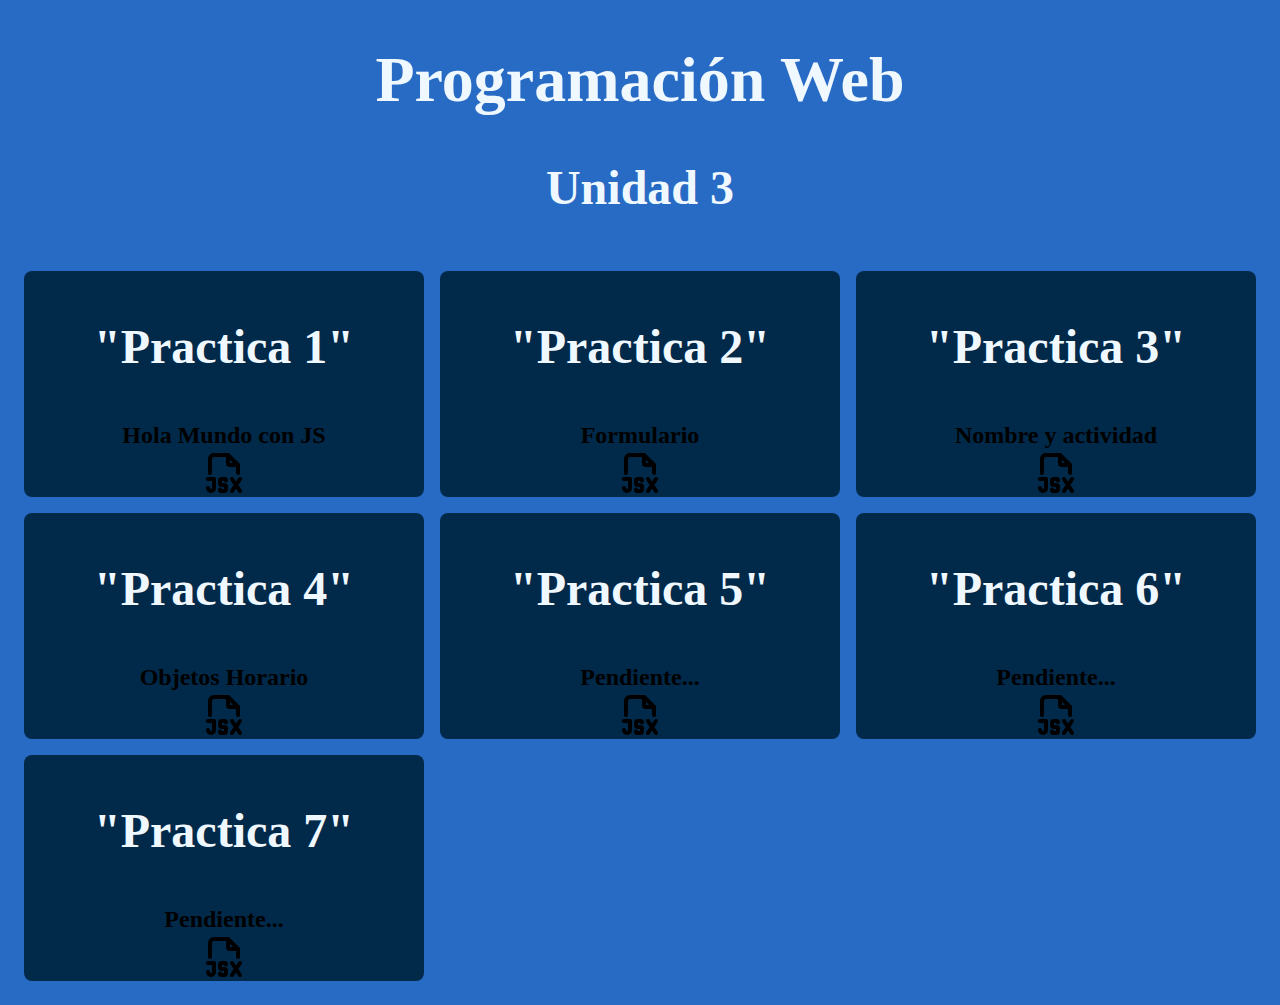
==== index.html @ 9894e3bf "creacion practica 4 ejercicio 1" ====
<!DOCTYPE html>
<html lang="en">
<head>
    <meta charset="UTF-8">
    <meta name="viewport" content="width=device-width, initial-scale=1.0">
    <title>Document</title>
    <link rel="stylesheet" href="CSS/estilos.css">
</head>
<body>
    <h1>Programación Web</h1>
    <h2>Unidad 3</h2>

    <div class="bento">
        <a href="practicas/p1.html">
            <div class="grid grid1">
                <h3>"Practica 1"</h3>
                <p>Hola Mundo con JS</p>
                <svg  xmlns="http://www.w3.org/2000/svg"  width="24"  height="24"  viewBox="0 0 24 24"  fill="none"  stroke="currentColor"  stroke-width="2"  stroke-linecap="round"  stroke-linejoin="round"  class="icon icon-tabler icons-tabler-outline icon-tabler-file-type-jsx"><path stroke="none" d="M0 0h24v24H0z" fill="none"/><path d="M14 3v4a1 1 0 0 0 1 1h4" /><path d="M5 12v-7a2 2 0 0 1 2 -2h7l5 5v4" /><path d="M4 15h3v4.5a1.5 1.5 0 0 1 -3 0" /><path d="M10 20.25c0 .414 .336 .75 .75 .75h1.25a1 1 0 0 0 1 -1v-1a1 1 0 0 0 -1 -1h-1a1 1 0 0 1 -1 -1v-1a1 1 0 0 1 1 -1h1.25a.75 .75 0 0 1 .75 .75" /><path d="M16 15l4 6" /><path d="M16 21l4 -6" /></svg>
            </div>
        </a>
        <a href="practicas/p2.html">
            <div class="grid grid2">
                <h3>"Practica 2"</h3>
                <p>Formulario</p>
                <svg  xmlns="http://www.w3.org/2000/svg"  width="24"  height="24"  viewBox="0 0 24 24"  fill="none"  stroke="currentColor"  stroke-width="2"  stroke-linecap="round"  stroke-linejoin="round"  class="icon icon-tabler icons-tabler-outline icon-tabler-file-type-jsx"><path stroke="none" d="M0 0h24v24H0z" fill="none"/><path d="M14 3v4a1 1 0 0 0 1 1h4" /><path d="M5 12v-7a2 2 0 0 1 2 -2h7l5 5v4" /><path d="M4 15h3v4.5a1.5 1.5 0 0 1 -3 0" /><path d="M10 20.25c0 .414 .336 .75 .75 .75h1.25a1 1 0 0 0 1 -1v-1a1 1 0 0 0 -1 -1h-1a1 1 0 0 1 -1 -1v-1a1 1 0 0 1 1 -1h1.25a.75 .75 0 0 1 .75 .75" /><path d="M16 15l4 6" /><path d="M16 21l4 -6" /></svg></svg>
            </div>
        </a>
        <a href="practicas/p3.html">
            <div class="grid grid3">
                <h3>"Practica 3"</h3>
                <p>Nombre y actividad</p>
                <svg  xmlns="http://www.w3.org/2000/svg"  width="24"  height="24"  viewBox="0 0 24 24"  fill="none"  stroke="currentColor"  stroke-width="2"  stroke-linecap="round"  stroke-linejoin="round"  class="icon icon-tabler icons-tabler-outline icon-tabler-file-type-jsx"><path stroke="none" d="M0 0h24v24H0z" fill="none"/><path d="M14 3v4a1 1 0 0 0 1 1h4" /><path d="M5 12v-7a2 2 0 0 1 2 -2h7l5 5v4" /><path d="M4 15h3v4.5a1.5 1.5 0 0 1 -3 0" /><path d="M10 20.25c0 .414 .336 .75 .75 .75h1.25a1 1 0 0 0 1 -1v-1a1 1 0 0 0 -1 -1h-1a1 1 0 0 1 -1 -1v-1a1 1 0 0 1 1 -1h1.25a.75 .75 0 0 1 .75 .75" /><path d="M16 15l4 6" /><path d="M16 21l4 -6" /></svg>               
                </svg>
            </div>
        </a>
        <a href="practicas/p4e1.html">
            <div class="grid grid4">
                <h3>"Practica 4"</h3>
                <p>Objetos Horario</p>
                <svg  xmlns="http://www.w3.org/2000/svg"  width="24"  height="24"  viewBox="0 0 24 24"  fill="none"  stroke="currentColor"  stroke-width="2"  stroke-linecap="round"  stroke-linejoin="round"  class="icon icon-tabler icons-tabler-outline icon-tabler-file-type-jsx"><path stroke="none" d="M0 0h24v24H0z" fill="none"/><path d="M14 3v4a1 1 0 0 0 1 1h4" /><path d="M5 12v-7a2 2 0 0 1 2 -2h7l5 5v4" /><path d="M4 15h3v4.5a1.5 1.5 0 0 1 -3 0" /><path d="M10 20.25c0 .414 .336 .75 .75 .75h1.25a1 1 0 0 0 1 -1v-1a1 1 0 0 0 -1 -1h-1a1 1 0 0 1 -1 -1v-1a1 1 0 0 1 1 -1h1.25a.75 .75 0 0 1 .75 .75" /><path d="M16 15l4 6" /><path d="M16 21l4 -6" /></svg>              
                </svg>
            </div>
         </a>
        <a href="">
            <div class="grid grid5">
                <h3>"Practica 5"</h3>
                <p>Pendiente...</p>
                <svg  xmlns="http://www.w3.org/2000/svg"  width="24"  height="24"  viewBox="0 0 24 24"  fill="none"  stroke="currentColor"  stroke-width="2"  stroke-linecap="round"  stroke-linejoin="round"  class="icon icon-tabler icons-tabler-outline icon-tabler-file-type-jsx"><path stroke="none" d="M0 0h24v24H0z" fill="none"/><path d="M14 3v4a1 1 0 0 0 1 1h4" /><path d="M5 12v-7a2 2 0 0 1 2 -2h7l5 5v4" /><path d="M4 15h3v4.5a1.5 1.5 0 0 1 -3 0" /><path d="M10 20.25c0 .414 .336 .75 .75 .75h1.25a1 1 0 0 0 1 -1v-1a1 1 0 0 0 -1 -1h-1a1 1 0 0 1 -1 -1v-1a1 1 0 0 1 1 -1h1.25a.75 .75 0 0 1 .75 .75" /><path d="M16 15l4 6" /><path d="M16 21l4 -6" /></svg>                
                </svg>
            </div>
        </a>
        <div class="grid grid6">
            <h3>"Practica 6"</h3>
            <p>Pendiente...</p>
            <svg  xmlns="http://www.w3.org/2000/svg"  width="24"  height="24"  viewBox="0 0 24 24"  fill="none"  stroke="currentColor"  stroke-width="2"  stroke-linecap="round"  stroke-linejoin="round"  class="icon icon-tabler icons-tabler-outline icon-tabler-file-type-jsx"><path stroke="none" d="M0 0h24v24H0z" fill="none"/><path d="M14 3v4a1 1 0 0 0 1 1h4" /><path d="M5 12v-7a2 2 0 0 1 2 -2h7l5 5v4" /><path d="M4 15h3v4.5a1.5 1.5 0 0 1 -3 0" /><path d="M10 20.25c0 .414 .336 .75 .75 .75h1.25a1 1 0 0 0 1 -1v-1a1 1 0 0 0 -1 -1h-1a1 1 0 0 1 -1 -1v-1a1 1 0 0 1 1 -1h1.25a.75 .75 0 0 1 .75 .75" /><path d="M16 15l4 6" /><path d="M16 21l4 -6" /></svg>                <path stroke="none" d="M0 0h24v24H0z" fill="none"/>
                <path d="M17.553 16.75a7.5 7.5 0 0 0 -10.606 0" />
                <path d="M18 3.804a6 6 0 0 0 -8.196 2.196l10.392 6a6 6 0 0 0 -2.196 -8.196z" />
                <path d="M16.732 10c1.658 -2.87 2.225 -5.644 1.268 -6.196c-.957 -.552 -3.075 1.326 -4.732 4.196" />
                <path d="M15 9l-3 5.196" />
                <path d="M3 19.25a2.4 2.4 0 0 1 1 -.25a2.4 2.4 0 0 1 2 1a2.4 2.4 0 0 0 2 1a2.4 2.4 0 0 0 2 -1a2.4 2.4 0 0 1 2 -1a2.4 2.4 0 0 1 2 1a2.4 2.4 0 0 0 2 1a2.4 2.4 0 0 0 2 -1a2.4 2.4 0 0 1 2 -1a2.4 2.4 0 0 1 1 .25" />
              </svg>
        </div>
        <div class="grid grid7">
            <h3>"Practica 7"</h3>
            <p>Pendiente...</p>
            <svg  xmlns="http://www.w3.org/2000/svg"  width="24"  height="24"  viewBox="0 0 24 24"  fill="none"  stroke="currentColor"  stroke-width="2"  stroke-linecap="round"  stroke-linejoin="round"  class="icon icon-tabler icons-tabler-outline icon-tabler-file-type-jsx"><path stroke="none" d="M0 0h24v24H0z" fill="none"/><path d="M14 3v4a1 1 0 0 0 1 1h4" /><path d="M5 12v-7a2 2 0 0 1 2 -2h7l5 5v4" /><path d="M4 15h3v4.5a1.5 1.5 0 0 1 -3 0" /><path d="M10 20.25c0 .414 .336 .75 .75 .75h1.25a1 1 0 0 0 1 -1v-1a1 1 0 0 0 -1 -1h-1a1 1 0 0 1 -1 -1v-1a1 1 0 0 1 1 -1h1.25a.75 .75 0 0 1 .75 .75" /><path d="M16 15l4 6" /><path d="M16 21l4 -6" /></svg>                <path stroke="none" d="M0 0h24v24H0z" fill="none"/>
                <path d="M5.628 11.283l5.644 -5.637c2.665 -2.663 5.924 -3.747 8.663 -1.205l.188 .181a2.987 2.987 0 0 1 0 4.228l-11.287 11.274a3 3 0 0 1 -4.089 .135l-.143 -.135c-2.728 -2.724 -1.704 -6.117 1.024 -8.841z" />
                <path d="M9.5 7.5l1.5 3.5" />
                <path d="M6.5 10.5l1.5 3.5" />
                <path d="M12.5 4.5l1.5 3.5" />
              </svg>
        </div>
        </div>
    </div>

</body>
</html>
---- CSS/estilos.css ----
body{
    background-color: #276bc4;
}
a{
    text-decoration: none;
    color: black;
}
h1{
    text-align: center;
    font-size: 4rem;
    color:  aliceblue;
}
h2 {
    text-align: center;
    font-size: 3rem;
    color:  aliceblue;
}
.bento{
    display: grid;
    grid-template-columns: repeat(3, 1fr);
    gap: 1rem;
    padding: 1rem;
}

.grid{

    background-color: #012949;
    padding: 0em;
    border-radius: .5em;
    text-align: center;
    display: flex;
    flex-direction: column;
    align-items: center;
    justify-content: center;
    transition: background-color 0.3s ease;
}

.grid h3{
    font-size: 3em;
    color: aliceblue;
}
.grid p{
    font-size: 1.5em;
    font-weight: 700;
    margin-block-start: 0;
     margin-block-end: 0;
}

.grid:hover {
    background-color: #8405ec;
    transform: scale(1.05);
    transition: transform 0.3s ease;
}

.icon{
    width: 3em;
    height: auto;
}


/* Aquí no debe haber reglas de grid-column fuera de los media queries */

/* Para pantallas de 768px o menos */
@media (max-width: 768px) {
.bento {
grid-template-columns: repeat(2, 1fr);
}
.grid:nth-child(1) {
grid-column: 1/3; /* Afecta el primer grid, ocupa toda la fila */
}
h1 {
color: #f90000;
}
}

/* Para pantallas de 480px o menos */
@media (max-width: 480px) {
.bento {
grid-template-columns: repeat(1, 1fr); /* Todos los grids se muestran en una sola columna */
}
.grid:nth-child(1) {
grid-column: auto; /* Ajusta las columnas según el tamaño */
}
.grid:nth-child(4) {
grid-column: auto;
}
h1 {
color: #37ff0079;
}
}
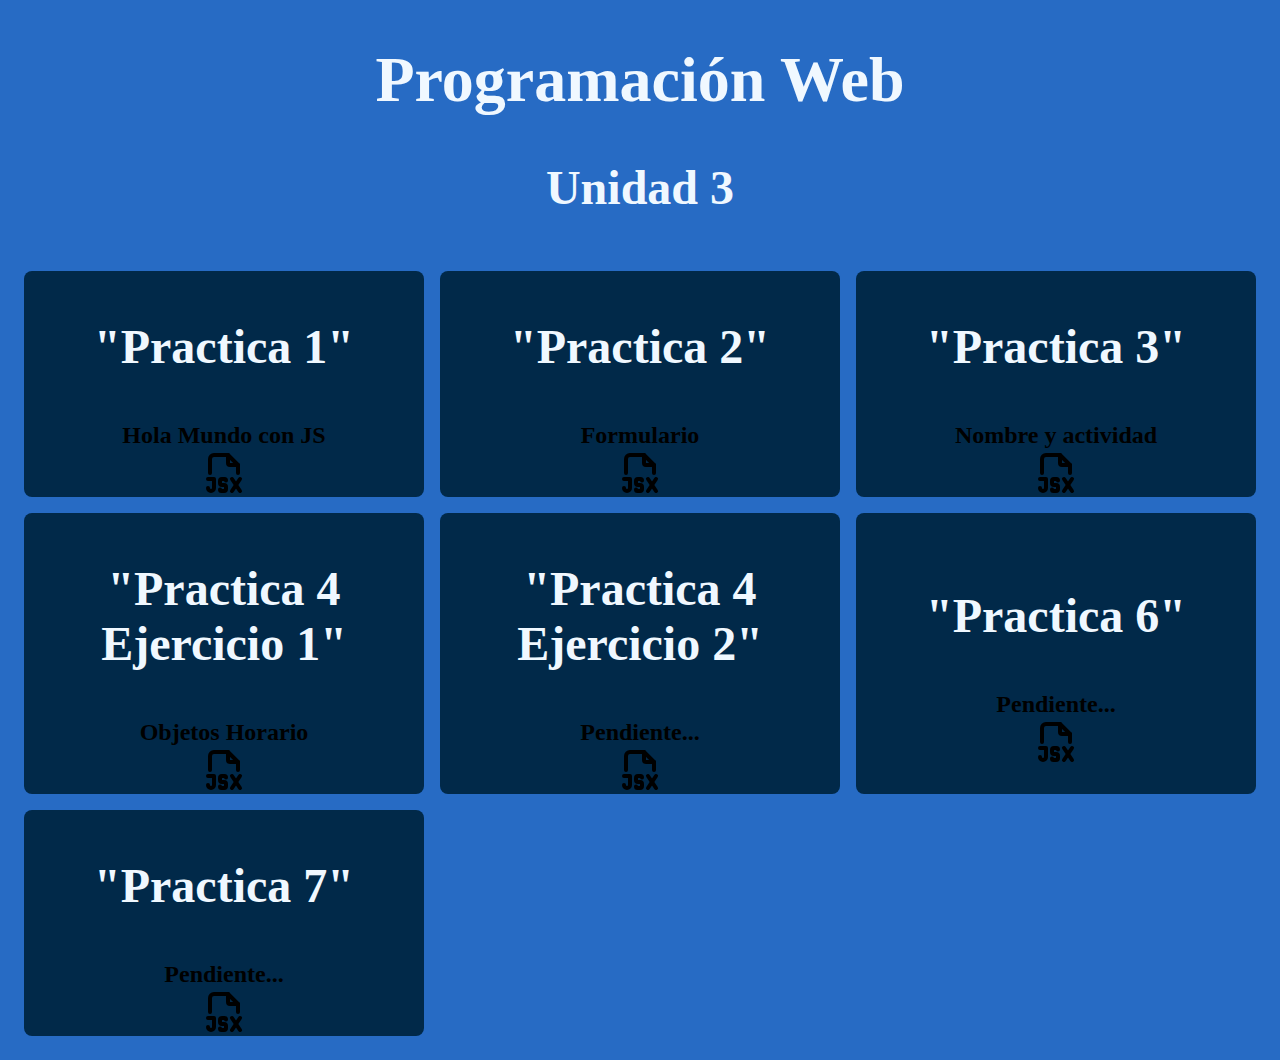
==== commit a71d75ea: "mejora estetica" ====
--- a/index.html
+++ b/index.html
@@ -35,7 +35,7 @@
         </a>
         <a href="practicas/p4e1.html">
             <div class="grid grid4">
-                <h3>"Practica 4"</h3>
+                <h3>"Practica 4 Ejercicio 1"</h3>
                 <p>Objetos Horario</p>
                 <svg  xmlns="http://www.w3.org/2000/svg"  width="24"  height="24"  viewBox="0 0 24 24"  fill="none"  stroke="currentColor"  stroke-width="2"  stroke-linecap="round"  stroke-linejoin="round"  class="icon icon-tabler icons-tabler-outline icon-tabler-file-type-jsx"><path stroke="none" d="M0 0h24v24H0z" fill="none"/><path d="M14 3v4a1 1 0 0 0 1 1h4" /><path d="M5 12v-7a2 2 0 0 1 2 -2h7l5 5v4" /><path d="M4 15h3v4.5a1.5 1.5 0 0 1 -3 0" /><path d="M10 20.25c0 .414 .336 .75 .75 .75h1.25a1 1 0 0 0 1 -1v-1a1 1 0 0 0 -1 -1h-1a1 1 0 0 1 -1 -1v-1a1 1 0 0 1 1 -1h1.25a.75 .75 0 0 1 .75 .75" /><path d="M16 15l4 6" /><path d="M16 21l4 -6" /></svg>              
                 </svg>
@@ -43,7 +43,7 @@
          </a>
         <a href="">
             <div class="grid grid5">
-                <h3>"Practica 5"</h3>
+                <h3>"Practica 4 Ejercicio 2"</h3>
                 <p>Pendiente...</p>
                 <svg  xmlns="http://www.w3.org/2000/svg"  width="24"  height="24"  viewBox="0 0 24 24"  fill="none"  stroke="currentColor"  stroke-width="2"  stroke-linecap="round"  stroke-linejoin="round"  class="icon icon-tabler icons-tabler-outline icon-tabler-file-type-jsx"><path stroke="none" d="M0 0h24v24H0z" fill="none"/><path d="M14 3v4a1 1 0 0 0 1 1h4" /><path d="M5 12v-7a2 2 0 0 1 2 -2h7l5 5v4" /><path d="M4 15h3v4.5a1.5 1.5 0 0 1 -3 0" /><path d="M10 20.25c0 .414 .336 .75 .75 .75h1.25a1 1 0 0 0 1 -1v-1a1 1 0 0 0 -1 -1h-1a1 1 0 0 1 -1 -1v-1a1 1 0 0 1 1 -1h1.25a.75 .75 0 0 1 .75 .75" /><path d="M16 15l4 6" /><path d="M16 21l4 -6" /></svg>                
                 </svg>
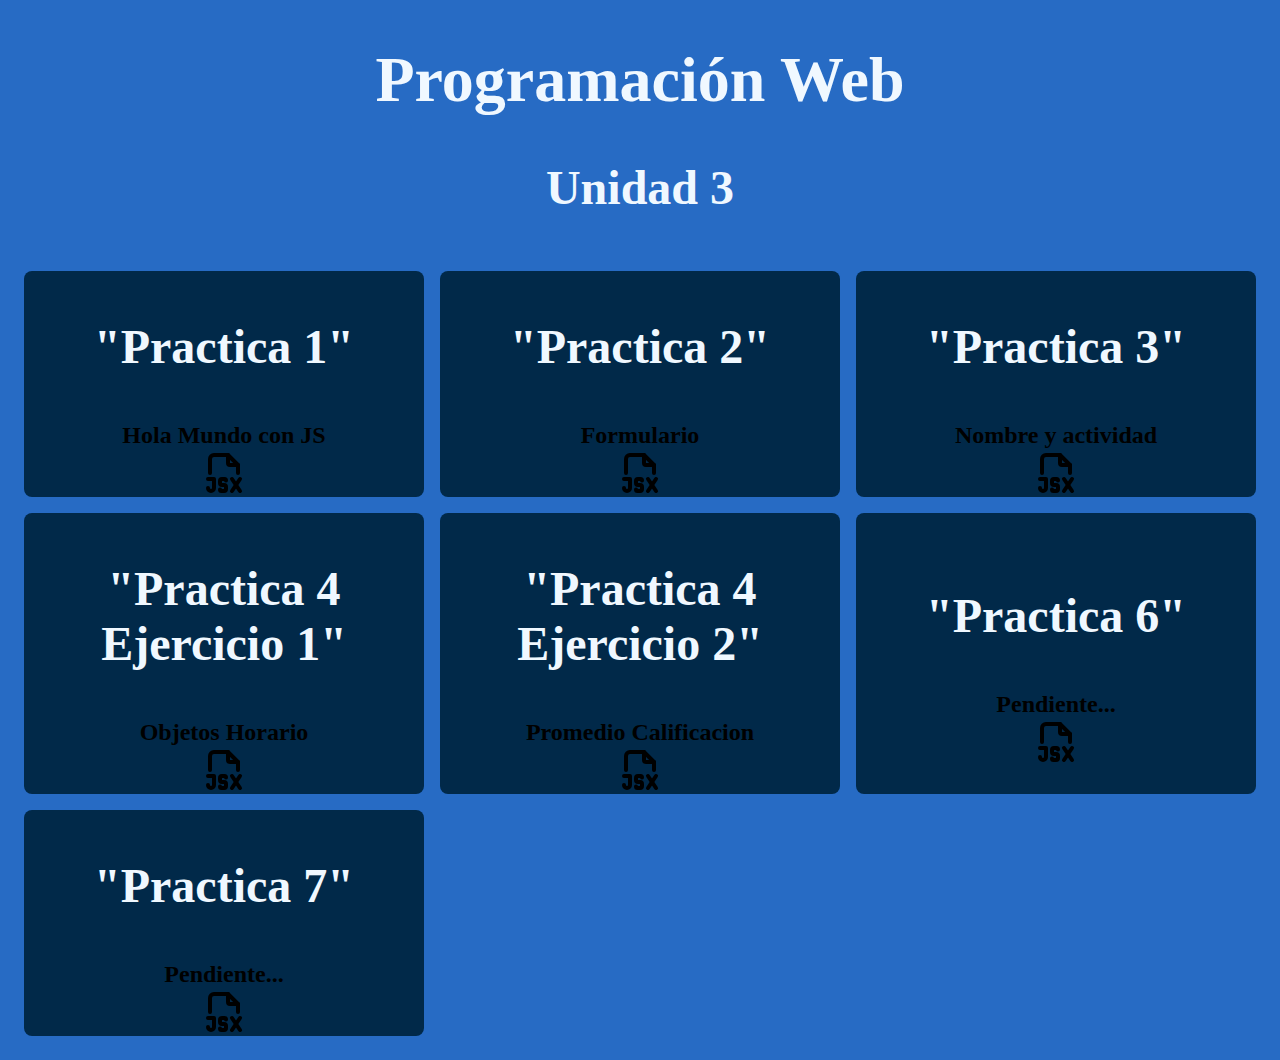
==== commit 119544c6: "creacion practica 4 ejercicio 2" ====
--- a/index.html
+++ b/index.html
@@ -41,10 +41,10 @@
                 </svg>
             </div>
          </a>
-        <a href="">
+        <a href="practicas/p4e2.html">
             <div class="grid grid5">
                 <h3>"Practica 4 Ejercicio 2"</h3>
-                <p>Pendiente...</p>
+                <p>Promedio Calificacion</p>
                 <svg  xmlns="http://www.w3.org/2000/svg"  width="24"  height="24"  viewBox="0 0 24 24"  fill="none"  stroke="currentColor"  stroke-width="2"  stroke-linecap="round"  stroke-linejoin="round"  class="icon icon-tabler icons-tabler-outline icon-tabler-file-type-jsx"><path stroke="none" d="M0 0h24v24H0z" fill="none"/><path d="M14 3v4a1 1 0 0 0 1 1h4" /><path d="M5 12v-7a2 2 0 0 1 2 -2h7l5 5v4" /><path d="M4 15h3v4.5a1.5 1.5 0 0 1 -3 0" /><path d="M10 20.25c0 .414 .336 .75 .75 .75h1.25a1 1 0 0 0 1 -1v-1a1 1 0 0 0 -1 -1h-1a1 1 0 0 1 -1 -1v-1a1 1 0 0 1 1 -1h1.25a.75 .75 0 0 1 .75 .75" /><path d="M16 15l4 6" /><path d="M16 21l4 -6" /></svg>                
                 </svg>
             </div>
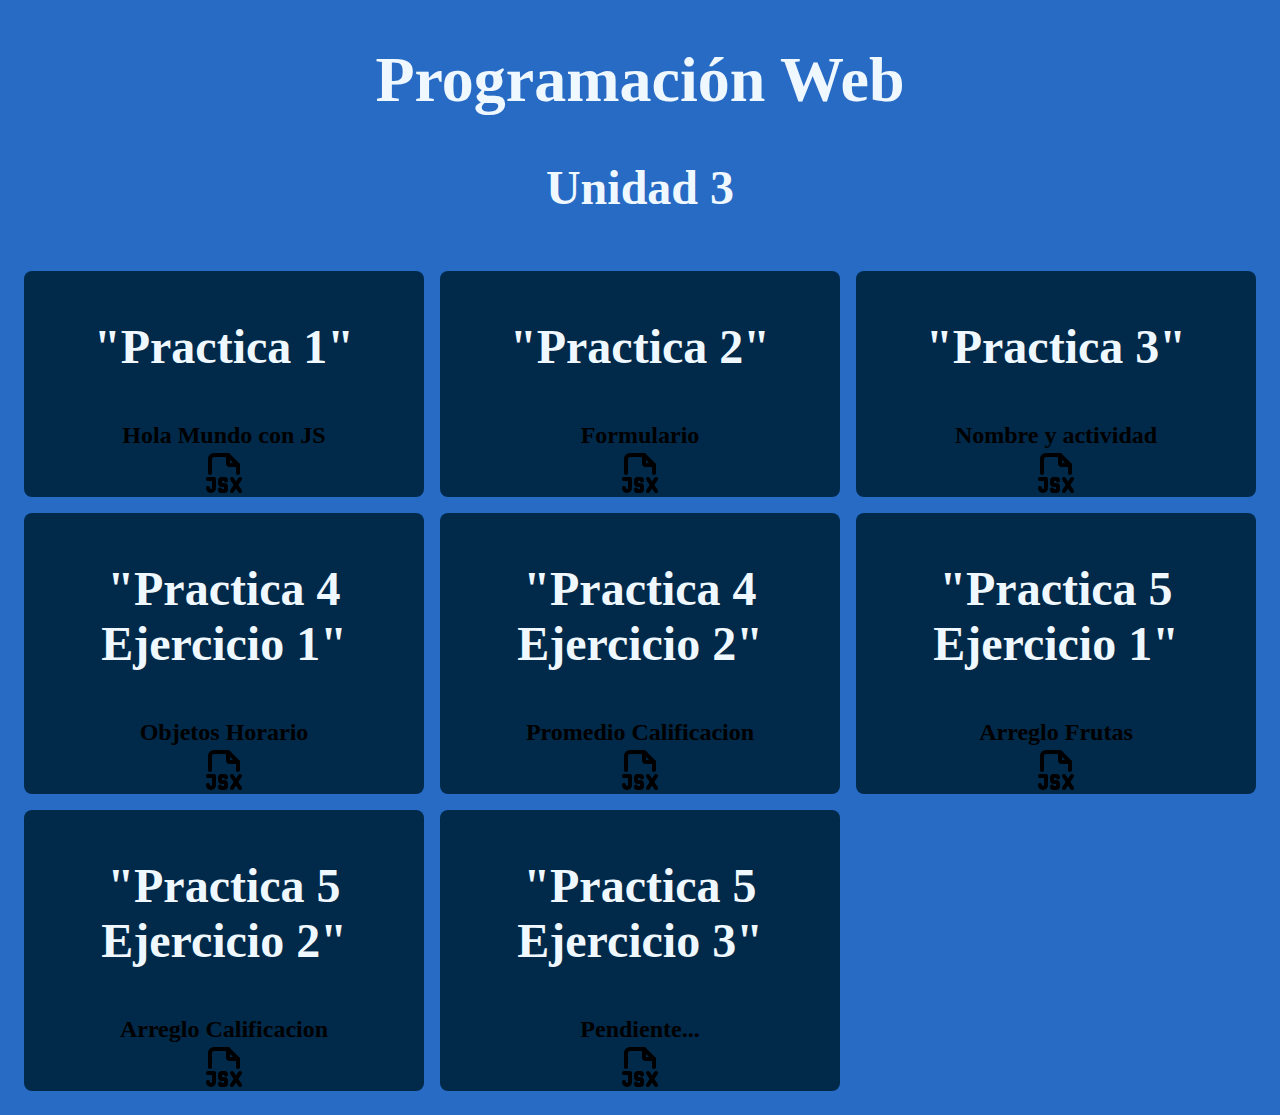
==== commit 67724a6f: "Elaboracion de Practica 5" ====
--- a/index.html
+++ b/index.html
@@ -49,28 +49,30 @@
                 </svg>
             </div>
         </a>
-        <div class="grid grid6">
-            <h3>"Practica 6"</h3>
-            <p>Pendiente...</p>
-            <svg  xmlns="http://www.w3.org/2000/svg"  width="24"  height="24"  viewBox="0 0 24 24"  fill="none"  stroke="currentColor"  stroke-width="2"  stroke-linecap="round"  stroke-linejoin="round"  class="icon icon-tabler icons-tabler-outline icon-tabler-file-type-jsx"><path stroke="none" d="M0 0h24v24H0z" fill="none"/><path d="M14 3v4a1 1 0 0 0 1 1h4" /><path d="M5 12v-7a2 2 0 0 1 2 -2h7l5 5v4" /><path d="M4 15h3v4.5a1.5 1.5 0 0 1 -3 0" /><path d="M10 20.25c0 .414 .336 .75 .75 .75h1.25a1 1 0 0 0 1 -1v-1a1 1 0 0 0 -1 -1h-1a1 1 0 0 1 -1 -1v-1a1 1 0 0 1 1 -1h1.25a.75 .75 0 0 1 .75 .75" /><path d="M16 15l4 6" /><path d="M16 21l4 -6" /></svg>                <path stroke="none" d="M0 0h24v24H0z" fill="none"/>
-                <path d="M17.553 16.75a7.5 7.5 0 0 0 -10.606 0" />
-                <path d="M18 3.804a6 6 0 0 0 -8.196 2.196l10.392 6a6 6 0 0 0 -2.196 -8.196z" />
-                <path d="M16.732 10c1.658 -2.87 2.225 -5.644 1.268 -6.196c-.957 -.552 -3.075 1.326 -4.732 4.196" />
-                <path d="M15 9l-3 5.196" />
-                <path d="M3 19.25a2.4 2.4 0 0 1 1 -.25a2.4 2.4 0 0 1 2 1a2.4 2.4 0 0 0 2 1a2.4 2.4 0 0 0 2 -1a2.4 2.4 0 0 1 2 -1a2.4 2.4 0 0 1 2 1a2.4 2.4 0 0 0 2 1a2.4 2.4 0 0 0 2 -1a2.4 2.4 0 0 1 2 -1a2.4 2.4 0 0 1 1 .25" />
-              </svg>
-        </div>
-        <div class="grid grid7">
-            <h3>"Practica 7"</h3>
-            <p>Pendiente...</p>
-            <svg  xmlns="http://www.w3.org/2000/svg"  width="24"  height="24"  viewBox="0 0 24 24"  fill="none"  stroke="currentColor"  stroke-width="2"  stroke-linecap="round"  stroke-linejoin="round"  class="icon icon-tabler icons-tabler-outline icon-tabler-file-type-jsx"><path stroke="none" d="M0 0h24v24H0z" fill="none"/><path d="M14 3v4a1 1 0 0 0 1 1h4" /><path d="M5 12v-7a2 2 0 0 1 2 -2h7l5 5v4" /><path d="M4 15h3v4.5a1.5 1.5 0 0 1 -3 0" /><path d="M10 20.25c0 .414 .336 .75 .75 .75h1.25a1 1 0 0 0 1 -1v-1a1 1 0 0 0 -1 -1h-1a1 1 0 0 1 -1 -1v-1a1 1 0 0 1 1 -1h1.25a.75 .75 0 0 1 .75 .75" /><path d="M16 15l4 6" /><path d="M16 21l4 -6" /></svg>                <path stroke="none" d="M0 0h24v24H0z" fill="none"/>
-                <path d="M5.628 11.283l5.644 -5.637c2.665 -2.663 5.924 -3.747 8.663 -1.205l.188 .181a2.987 2.987 0 0 1 0 4.228l-11.287 11.274a3 3 0 0 1 -4.089 .135l-.143 -.135c-2.728 -2.724 -1.704 -6.117 1.024 -8.841z" />
-                <path d="M9.5 7.5l1.5 3.5" />
-                <path d="M6.5 10.5l1.5 3.5" />
-                <path d="M12.5 4.5l1.5 3.5" />
-              </svg>
-        </div>
-        </div>
+        <a href="practicas/p5e1.html">
+            <div class="grid grid6">
+                <h3>"Practica 5 Ejercicio 1"</h3>
+                <p>Arreglo Frutas</p>
+                <svg  xmlns="http://www.w3.org/2000/svg"  width="24"  height="24"  viewBox="0 0 24 24"  fill="none"  stroke="currentColor"  stroke-width="2"  stroke-linecap="round"  stroke-linejoin="round"  class="icon icon-tabler icons-tabler-outline icon-tabler-file-type-jsx"><path stroke="none" d="M0 0h24v24H0z" fill="none"/><path d="M14 3v4a1 1 0 0 0 1 1h4" /><path d="M5 12v-7a2 2 0 0 1 2 -2h7l5 5v4" /><path d="M4 15h3v4.5a1.5 1.5 0 0 1 -3 0" /><path d="M10 20.25c0 .414 .336 .75 .75 .75h1.25a1 1 0 0 0 1 -1v-1a1 1 0 0 0 -1 -1h-1a1 1 0 0 1 -1 -1v-1a1 1 0 0 1 1 -1h1.25a.75 .75 0 0 1 .75 .75" /><path d="M16 15l4 6" /><path d="M16 21l4 -6" /></svg>               
+                </svg>
+            </div>
+        </a>
+        <a href="practicas/p5e2.html">
+            <div class="grid grid7">
+                <h3>"Practica 5 Ejercicio 2"</h3>
+                <p>Arreglo Calificacion</p>
+                <svg  xmlns="http://www.w3.org/2000/svg"  width="24"  height="24"  viewBox="0 0 24 24"  fill="none"  stroke="currentColor"  stroke-width="2"  stroke-linecap="round"  stroke-linejoin="round"  class="icon icon-tabler icons-tabler-outline icon-tabler-file-type-jsx"><path stroke="none" d="M0 0h24v24H0z" fill="none"/><path d="M14 3v4a1 1 0 0 0 1 1h4" /><path d="M5 12v-7a2 2 0 0 1 2 -2h7l5 5v4" /><path d="M4 15h3v4.5a1.5 1.5 0 0 1 -3 0" /><path d="M10 20.25c0 .414 .336 .75 .75 .75h1.25a1 1 0 0 0 1 -1v-1a1 1 0 0 0 -1 -1h-1a1 1 0 0 1 -1 -1v-1a1 1 0 0 1 1 -1h1.25a.75 .75 0 0 1 .75 .75" /><path d="M16 15l4 6" /><path d="M16 21l4 -6" /></svg>                
+                </svg>
+            </div>
+        </a>
+        <a href="practicas/p5e3.html">
+            <div class="grid grid7">
+                <h3>"Practica 5 Ejercicio 3"</h3>
+                <p>Pendiente...</p>
+                <svg  xmlns="http://www.w3.org/2000/svg"  width="24"  height="24"  viewBox="0 0 24 24"  fill="none"  stroke="currentColor"  stroke-width="2"  stroke-linecap="round"  stroke-linejoin="round"  class="icon icon-tabler icons-tabler-outline icon-tabler-file-type-jsx"><path stroke="none" d="M0 0h24v24H0z" fill="none"/><path d="M14 3v4a1 1 0 0 0 1 1h4" /><path d="M5 12v-7a2 2 0 0 1 2 -2h7l5 5v4" /><path d="M4 15h3v4.5a1.5 1.5 0 0 1 -3 0" /><path d="M10 20.25c0 .414 .336 .75 .75 .75h1.25a1 1 0 0 0 1 -1v-1a1 1 0 0 0 -1 -1h-1a1 1 0 0 1 -1 -1v-1a1 1 0 0 1 1 -1h1.25a.75 .75 0 0 1 .75 .75" /><path d="M16 15l4 6" /><path d="M16 21l4 -6" /></svg>                
+                </svg>
+            </div>
+        </a>
     </div>
 
 </body>
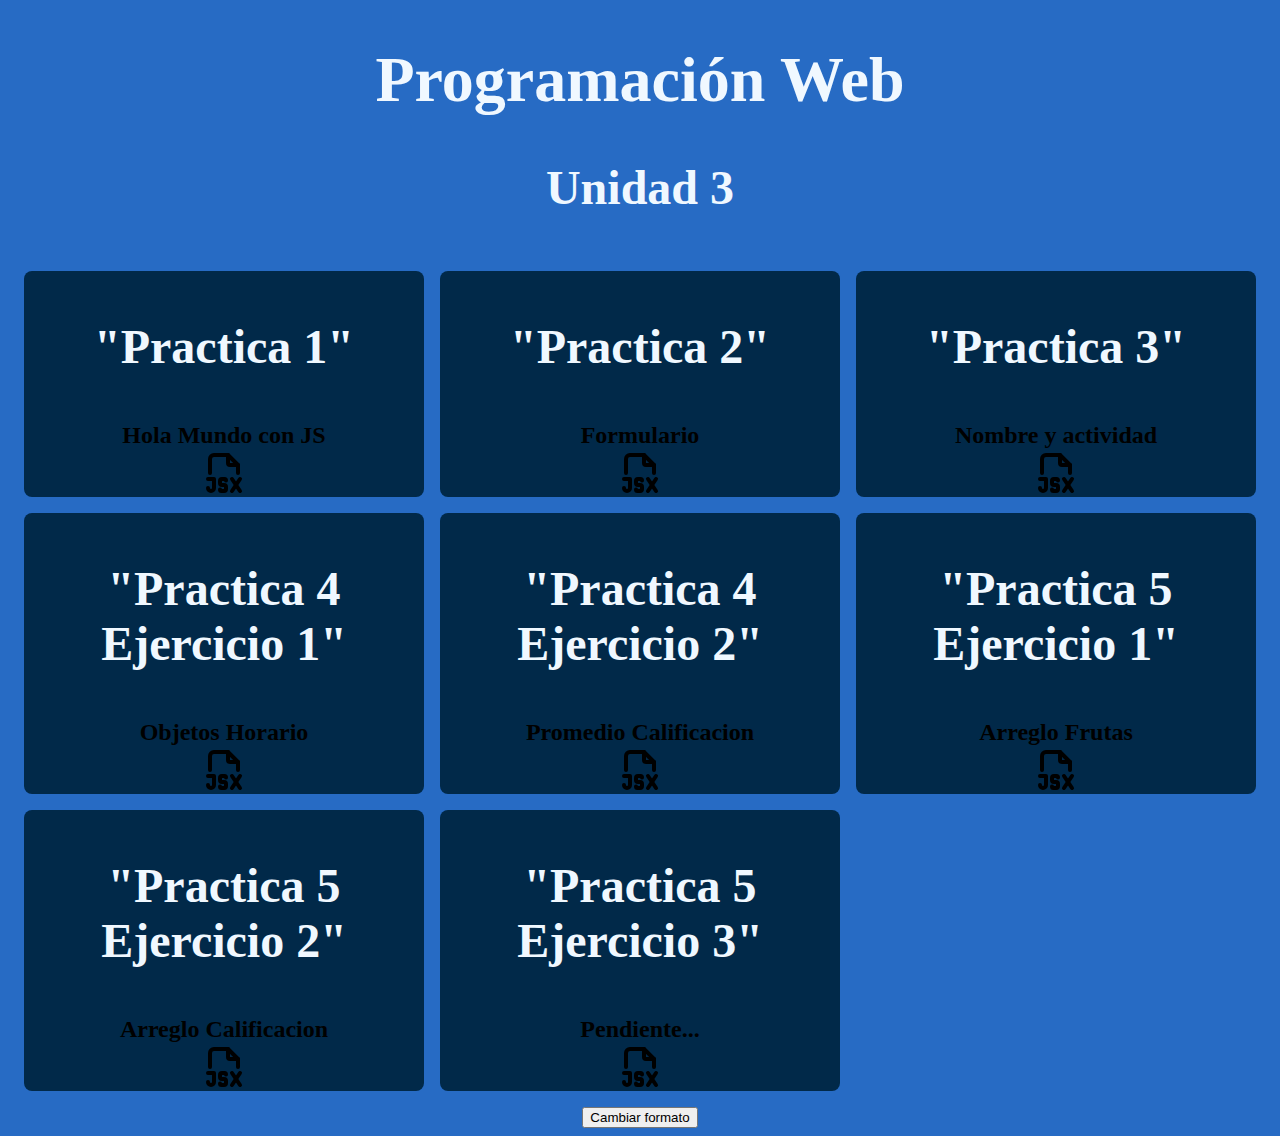
==== commit 1ca3a3db: "elaboracion de practica 6" ====
--- a/index.html
+++ b/index.html
@@ -6,7 +6,7 @@
     <title>Document</title>
     <link rel="stylesheet" href="CSS/estilos.css">
 </head>
-<body>
+<body id="Contenido">
     <h1>Programación Web</h1>
     <h2>Unidad 3</h2>
 
@@ -74,6 +74,11 @@
             </div>
         </a>
     </div>
-
+    <footer>
+        <div>
+            <button id="Submit" name="Submit">Cambiar formato</button>
+        </div>
+    </footer>
 </body>
+<script src="js/p6.js"></script>
 </html>--- a/CSS/estilos.css
+++ b/CSS/estilos.css
@@ -44,7 +44,7 @@
     font-size: 1.5em;
     font-weight: 700;
     margin-block-start: 0;
-     margin-block-end: 0;
+    margin-block-end: 0;
 }
 
 .grid:hover {
@@ -56,6 +56,15 @@
 .icon{
     width: 3em;
     height: auto;
+}
+
+footer{
+    display: grid;
+    grid-template-columns: repeat(3, 1fr);
+}
+footer div{
+    grid-column: 2/3;
+    text-align: center;
 }
 
 
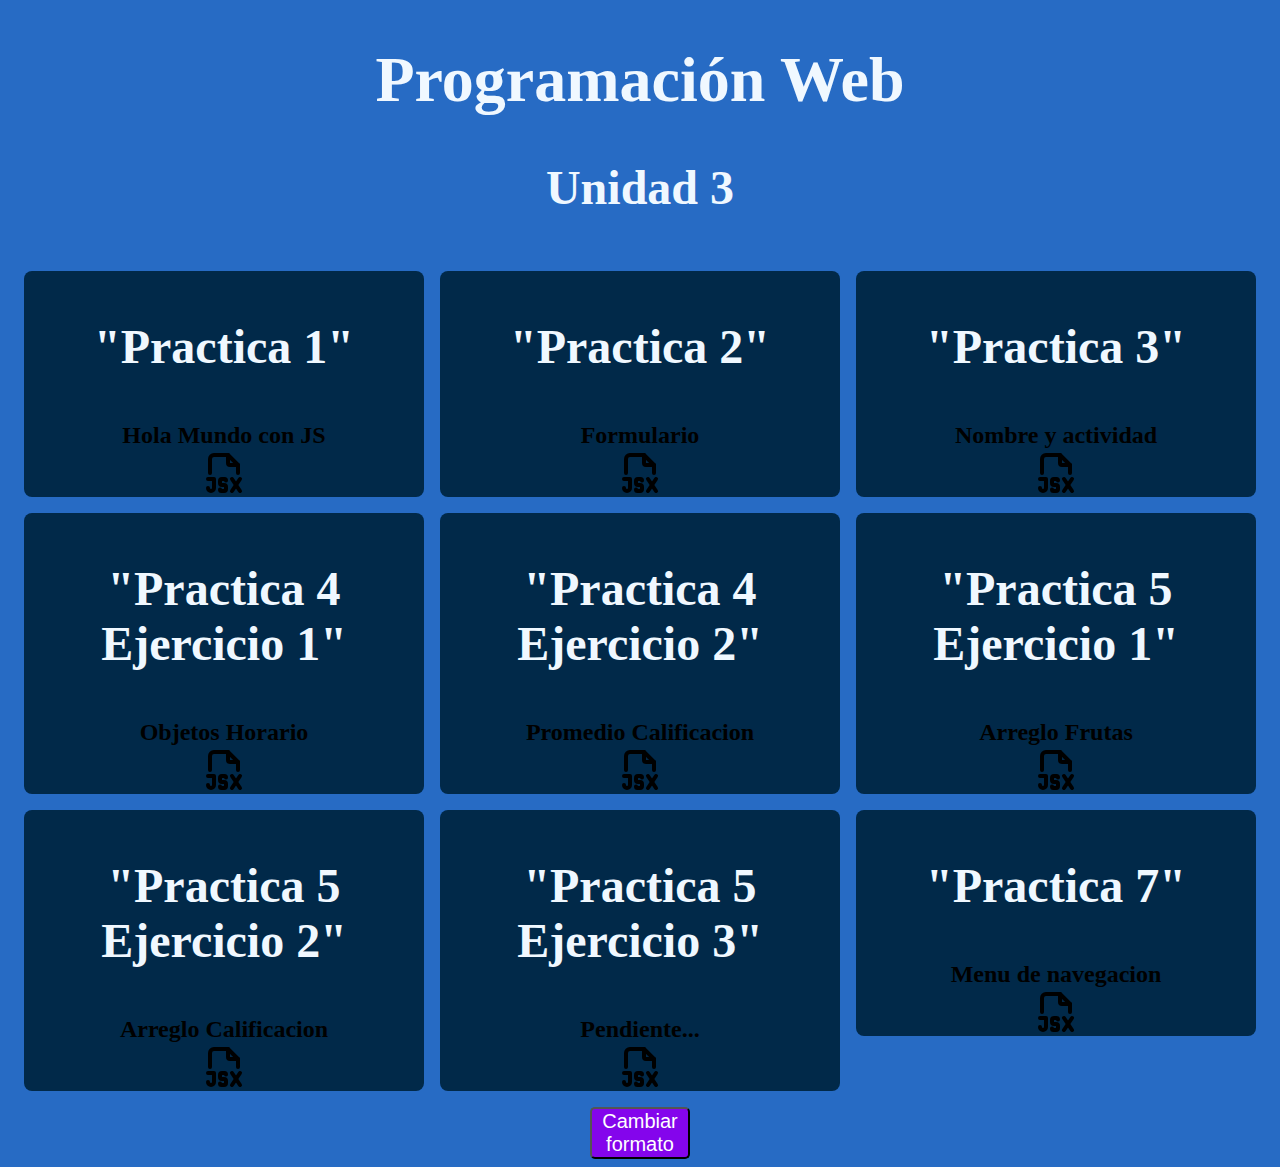
==== commit 7aeb77f6: "Elaboracion de practica 7" ====
--- a/index.html
+++ b/index.html
@@ -73,6 +73,14 @@
                 </svg>
             </div>
         </a>
+        <a href="practicas/p7.html">
+            <div class="grid grid7">
+                <h3>"Practica 7"</h3>
+                <p>Menu de navegacion</p>
+                <svg  xmlns="http://www.w3.org/2000/svg"  width="24"  height="24"  viewBox="0 0 24 24"  fill="none"  stroke="currentColor"  stroke-width="2"  stroke-linecap="round"  stroke-linejoin="round"  class="icon icon-tabler icons-tabler-outline icon-tabler-file-type-jsx"><path stroke="none" d="M0 0h24v24H0z" fill="none"/><path d="M14 3v4a1 1 0 0 0 1 1h4" /><path d="M5 12v-7a2 2 0 0 1 2 -2h7l5 5v4" /><path d="M4 15h3v4.5a1.5 1.5 0 0 1 -3 0" /><path d="M10 20.25c0 .414 .336 .75 .75 .75h1.25a1 1 0 0 0 1 -1v-1a1 1 0 0 0 -1 -1h-1a1 1 0 0 1 -1 -1v-1a1 1 0 0 1 1 -1h1.25a.75 .75 0 0 1 .75 .75" /><path d="M16 15l4 6" /><path d="M16 21l4 -6" /></svg>                
+                </svg>
+            </div>
+        </a>
     </div>
     <footer>
         <div>
--- a/CSS/estilos.css
+++ b/CSS/estilos.css
@@ -66,6 +66,13 @@
     grid-column: 2/3;
     text-align: center;
 }
+button{
+    background-color: #8405ec;
+    color: white;
+    border-radius: 5px;
+    width: 100px;
+    font-size: 20px;
+}
 
 
 /* Aquí no debe haber reglas de grid-column fuera de los media queries */
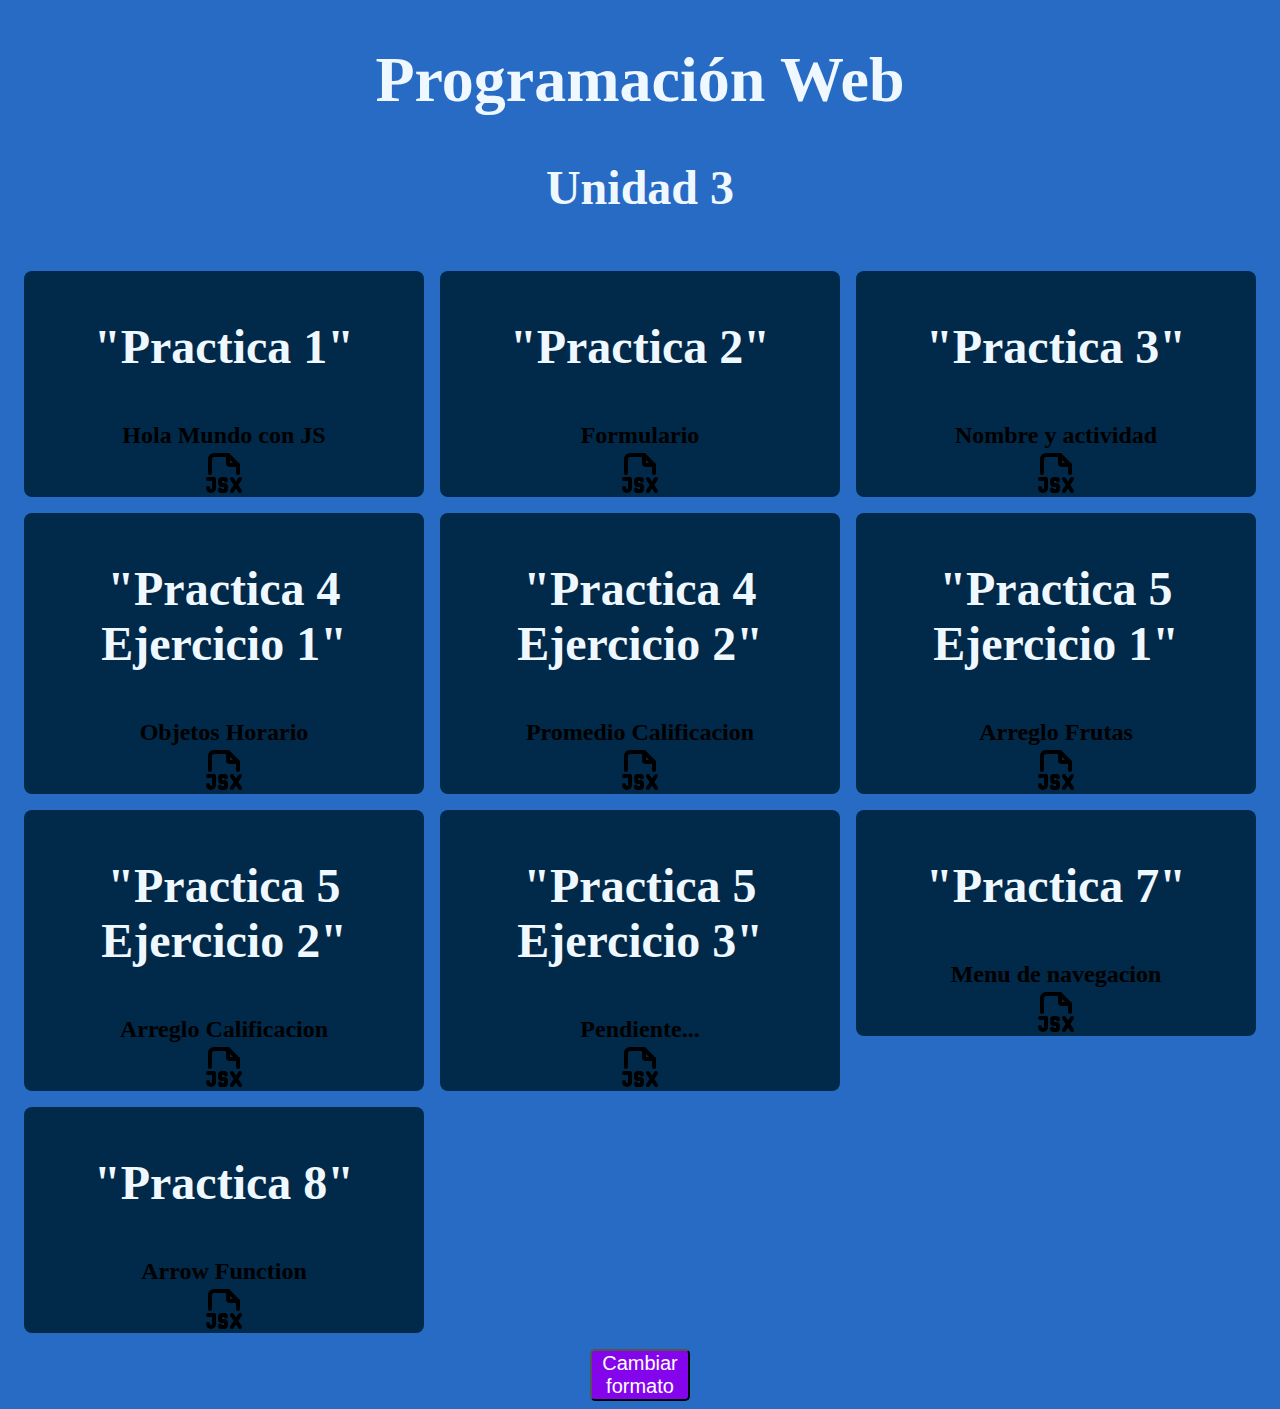
==== commit 3d358df4: "Elaboracion practica 8" ====
--- a/index.html
+++ b/index.html
@@ -81,6 +81,14 @@
                 </svg>
             </div>
         </a>
+        <a href="practicas/p8.html">
+            <div class="grid grid7">
+                <h3>"Practica 8"</h3>
+                <p>Arrow Function</p>
+                <svg  xmlns="http://www.w3.org/2000/svg"  width="24"  height="24"  viewBox="0 0 24 24"  fill="none"  stroke="currentColor"  stroke-width="2"  stroke-linecap="round"  stroke-linejoin="round"  class="icon icon-tabler icons-tabler-outline icon-tabler-file-type-jsx"><path stroke="none" d="M0 0h24v24H0z" fill="none"/><path d="M14 3v4a1 1 0 0 0 1 1h4" /><path d="M5 12v-7a2 2 0 0 1 2 -2h7l5 5v4" /><path d="M4 15h3v4.5a1.5 1.5 0 0 1 -3 0" /><path d="M10 20.25c0 .414 .336 .75 .75 .75h1.25a1 1 0 0 0 1 -1v-1a1 1 0 0 0 -1 -1h-1a1 1 0 0 1 -1 -1v-1a1 1 0 0 1 1 -1h1.25a.75 .75 0 0 1 .75 .75" /><path d="M16 15l4 6" /><path d="M16 21l4 -6" /></svg>                
+                </svg>
+            </div>
+        </a>
     </div>
     <footer>
         <div>
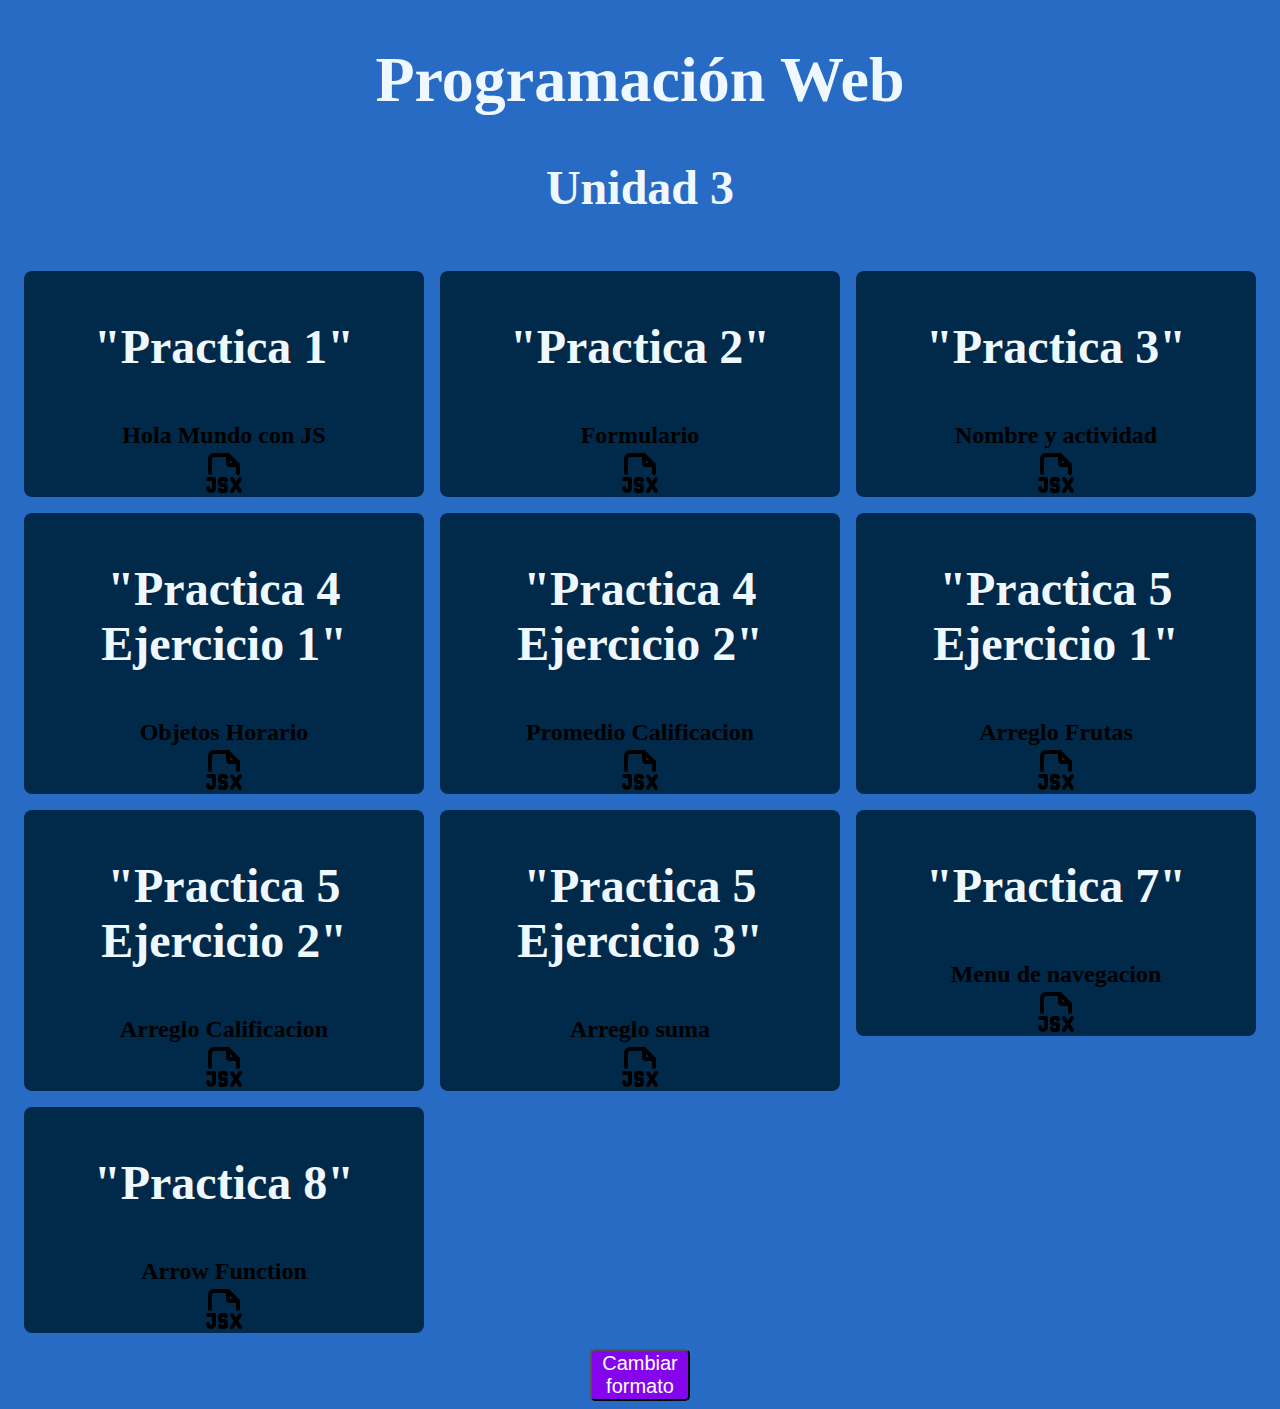
==== commit bbf04c21: "Cmabio minimo de index" ====
--- a/index.html
+++ b/index.html
@@ -68,7 +68,7 @@
         <a href="practicas/p5e3.html">
             <div class="grid grid7">
                 <h3>"Practica 5 Ejercicio 3"</h3>
-                <p>Pendiente...</p>
+                <p>Arreglo suma</p>
                 <svg  xmlns="http://www.w3.org/2000/svg"  width="24"  height="24"  viewBox="0 0 24 24"  fill="none"  stroke="currentColor"  stroke-width="2"  stroke-linecap="round"  stroke-linejoin="round"  class="icon icon-tabler icons-tabler-outline icon-tabler-file-type-jsx"><path stroke="none" d="M0 0h24v24H0z" fill="none"/><path d="M14 3v4a1 1 0 0 0 1 1h4" /><path d="M5 12v-7a2 2 0 0 1 2 -2h7l5 5v4" /><path d="M4 15h3v4.5a1.5 1.5 0 0 1 -3 0" /><path d="M10 20.25c0 .414 .336 .75 .75 .75h1.25a1 1 0 0 0 1 -1v-1a1 1 0 0 0 -1 -1h-1a1 1 0 0 1 -1 -1v-1a1 1 0 0 1 1 -1h1.25a.75 .75 0 0 1 .75 .75" /><path d="M16 15l4 6" /><path d="M16 21l4 -6" /></svg>                
                 </svg>
             </div>
